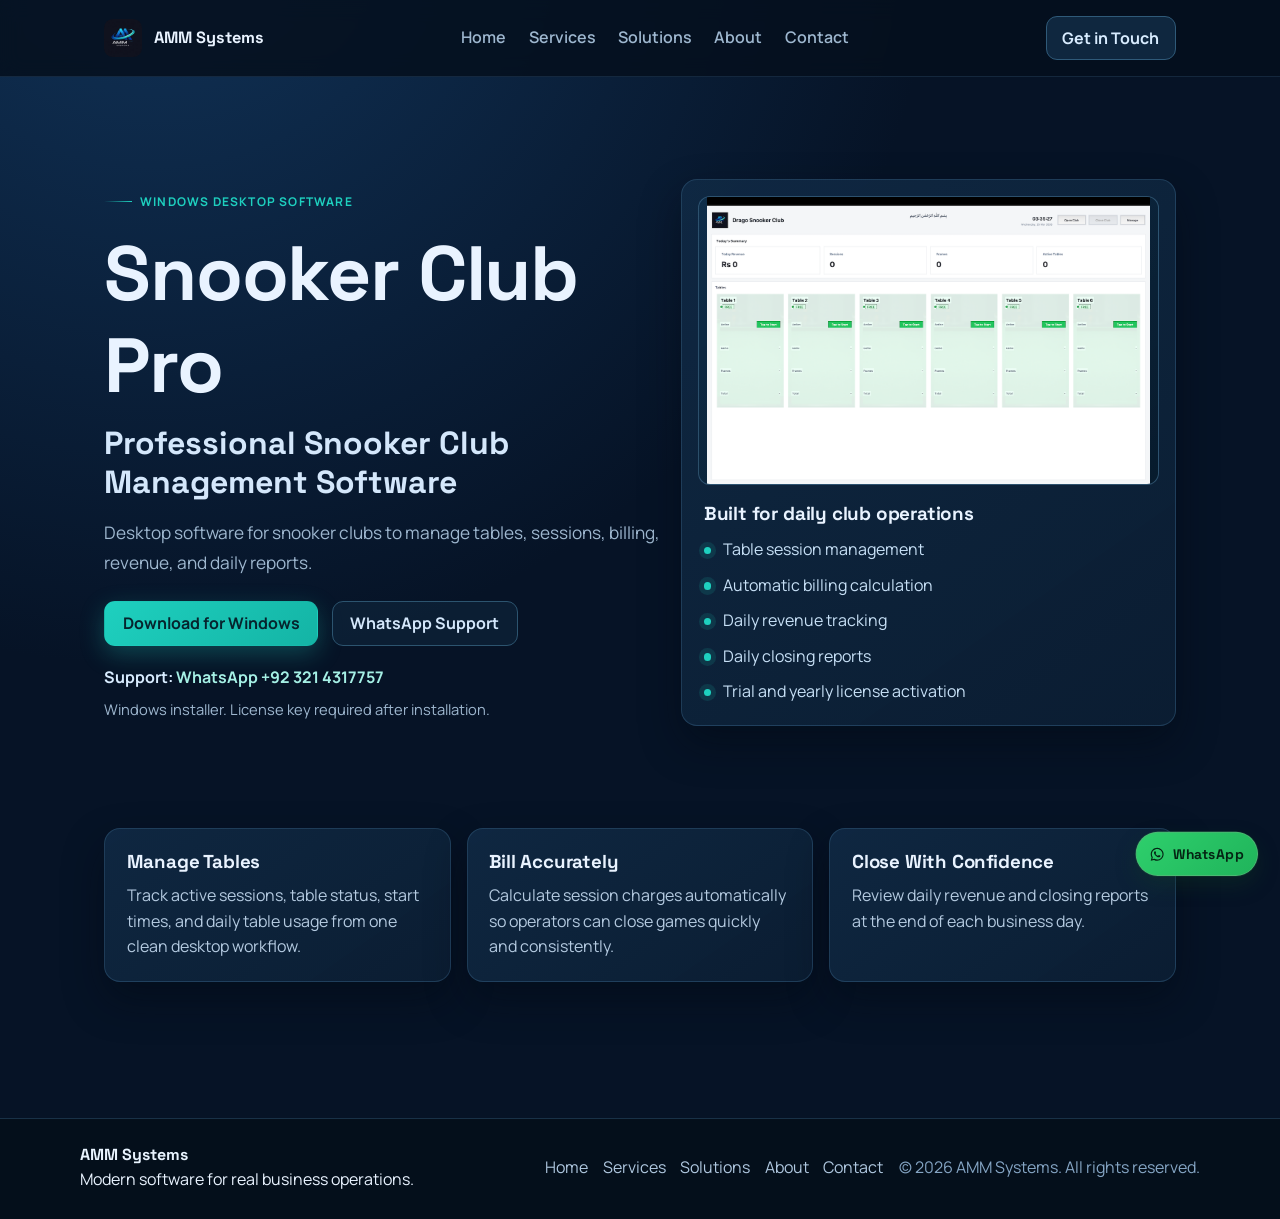
==== download.html @ 3387ea5f "Add Snooker Club Pro download page" ====
<!DOCTYPE html>
<html lang="en">
<head>
  <meta charset="UTF-8">
  <meta name="viewport" content="width=device-width, initial-scale=1.0">
  <title>Snooker Club Pro Download | AMM Systems</title>
  <meta name="description" content="Download Snooker Club Pro, professional snooker club management software for Windows.">
  <link rel="icon" type="image/png" sizes="32x32" href="/assets/favicon.png">
  <link rel="shortcut icon" href="/assets/favicon.png">
  <link rel="preconnect" href="https://fonts.googleapis.com">
  <link rel="preconnect" href="https://fonts.gstatic.com" crossorigin>
  <link href="https://fonts.googleapis.com/css2?family=Manrope:wght@400;500;600;700;800&amp;family=Space+Grotesk:wght@500;600;700&amp;display=swap" rel="stylesheet">
  <link rel="stylesheet" href="styles.css">
  <style>
    .download-main {
      min-height: calc(100vh - 4.75rem);
    }

    .download-hero {
      padding-top: clamp(4.5rem, 8vw, 7rem);
      padding-bottom: clamp(4.5rem, 8vw, 6.5rem);
    }

    .download-layout {
      display: grid;
      grid-template-columns: minmax(0, 1.06fr) minmax(320px, 0.94fr);
      gap: 1.2rem;
      align-items: center;
    }

    .download-copy {
      max-width: 43rem;
    }

    .download-copy h1 {
      font-size: clamp(2.4rem, 6vw, 4.9rem);
      letter-spacing: -0.015em;
      margin-bottom: 0.8rem;
    }

    .download-subtitle {
      color: #d4e7fb;
      font-family: "Space Grotesk", "Segoe UI", sans-serif;
      font-size: clamp(1.28rem, 2.8vw, 2rem);
      font-weight: 700;
      line-height: 1.22;
      margin-bottom: 1rem;
    }

    .download-description {
      color: var(--muted);
      font-size: 1.08rem;
      line-height: 1.72;
      max-width: 60ch;
    }

    .download-actions {
      display: flex;
      flex-wrap: wrap;
      gap: 0.85rem;
      margin-top: 1.45rem;
      align-items: center;
    }

    .download-support {
      color: #d8ecff;
      font-weight: 700;
      margin-top: 1.2rem;
    }

    .download-support a {
      color: #a5f0e5;
    }

    .download-note {
      color: var(--muted);
      font-size: 0.92rem;
      margin-top: 0.45rem;
    }

    .download-card {
      display: grid;
      gap: 1.1rem;
      padding: 1rem;
      overflow: hidden;
    }

    .download-preview {
      margin: 0;
      border-radius: 12px;
      border: 1px solid rgba(63, 106, 139, 0.65);
      background: linear-gradient(140deg, rgba(16, 55, 85, 0.42), rgba(5, 24, 39, 0.6));
      overflow: hidden;
    }

    .download-preview img {
      display: block;
      width: 100%;
      aspect-ratio: 16 / 10;
      object-fit: contain;
      object-position: center;
    }

    .download-card-body {
      padding: 0 0.35rem 0.25rem;
    }

    .download-card-body h2 {
      font-size: 1.18rem;
      margin-bottom: 0.75rem;
    }

    .download-card .feature-list {
      margin-top: 0;
    }

    .download-secondary-section {
      padding-top: 0;
    }

    .download-info-grid {
      display: grid;
      grid-template-columns: repeat(3, minmax(0, 1fr));
      gap: 1rem;
    }

    @media (max-width: 900px) {
      .download-layout {
        grid-template-columns: 1fr;
      }

      .download-card {
        order: -1;
      }

      .download-info-grid {
        grid-template-columns: 1fr;
      }
    }

    @media (max-width: 640px) {
      .download-actions .btn {
        width: 100%;
      }

      .download-card {
        padding: 0.75rem;
      }
    }
  </style>
</head>
<body>
  <div id="top" aria-hidden="true"></div>

  <header class="site-header" id="home">
    <div class="container nav-wrap">
      <a class="logo" href="index.html#top" aria-label="AMM Systems home">
        <img src="assets/logo.png" alt="AMM Systems logo" class="logo-image">
        <span class="logo-text">AMM Systems</span>
      </a>

      <button class="menu-toggle" aria-expanded="false" aria-controls="main-nav" aria-label="Toggle navigation">
        <span></span>
        <span></span>
      </button>

      <nav id="main-nav" class="nav" aria-label="Primary navigation">
        <a href="index.html#top">Home</a>
        <a href="index.html#services">Services</a>
        <a href="index.html#solutions">Solutions</a>
        <a href="index.html#about">About</a>
        <a href="index.html#contact">Contact</a>
      </nav>

      <a class="btn btn-nav" href="index.html#contact">Get in Touch</a>
    </div>
  </header>

  <main class="download-main">
    <section class="section download-hero">
      <div class="container download-layout">
        <div class="download-copy reveal">
          <p class="eyebrow">Windows Desktop Software</p>
          <h1>Snooker Club Pro</h1>
          <p class="download-subtitle">Professional Snooker Club Management Software</p>
          <p class="download-description">
            Desktop software for snooker clubs to manage tables, sessions, billing, revenue, and daily reports.
          </p>

          <div class="download-actions">
            <a
              class="btn btn-primary"
              href="https://g8cntulnsmlomdxh.public.blob.vercel-storage.com/SnookerClubProSetup.exe"
              download
            >
              Download for Windows
            </a>
            <a class="btn btn-secondary" href="https://wa.me/923214317757" target="_blank" rel="noopener noreferrer">
              WhatsApp Support
            </a>
          </div>

          <p class="download-support">
            Support: <a href="https://wa.me/923214317757" target="_blank" rel="noopener noreferrer">WhatsApp +92 321 4317757</a>
          </p>
          <p class="download-note">Windows installer. License key required after installation.</p>
        </div>

        <article class="card download-card reveal" aria-label="Snooker Club Pro features">
          <figure class="download-preview">
            <img src="assets/snooker/dashboard.png" alt="Snooker Club Pro dashboard preview">
          </figure>
          <div class="download-card-body">
            <h2>Built for daily club operations</h2>
            <ul class="feature-list">
              <li>Table session management</li>
              <li>Automatic billing calculation</li>
              <li>Daily revenue tracking</li>
              <li>Daily closing reports</li>
              <li>Trial and yearly license activation</li>
            </ul>
          </div>
        </article>
      </div>
    </section>

    <section class="section download-secondary-section">
      <div class="container download-info-grid">
        <article class="card reveal">
          <h3>Manage Tables</h3>
          <p>Track active sessions, table status, start times, and daily table usage from one clean desktop workflow.</p>
        </article>
        <article class="card reveal">
          <h3>Bill Accurately</h3>
          <p>Calculate session charges automatically so operators can close games quickly and consistently.</p>
        </article>
        <article class="card reveal">
          <h3>Close With Confidence</h3>
          <p>Review daily revenue and closing reports at the end of each business day.</p>
        </article>
      </div>
    </section>
  </main>

  <footer class="site-footer">
    <div class="container footer-grid">
      <div>
        <p class="footer-brand">AMM Systems</p>
        <p>Modern software for real business operations.</p>
      </div>
      <div class="footer-links" aria-label="Footer links">
        <a href="index.html#top">Home</a>
        <a href="index.html#services">Services</a>
        <a href="index.html#solutions">Solutions</a>
        <a href="index.html#about">About</a>
        <a href="index.html#contact">Contact</a>
      </div>
      <p class="copyright">© <span id="year"></span> AMM Systems. All rights reserved.</p>
    </div>
  </footer>

  <a
    class="floating-whatsapp"
    href="https://wa.me/923214317757?text=Hello%20AMM%20Systems%2C%0A%0AI%20need%20support%20with%20Snooker%20Club%20Pro."
    target="_blank"
    rel="noopener noreferrer"
    aria-label="Chat with AMM Systems on WhatsApp"
  >
    <svg viewBox="0 0 24 24" aria-hidden="true">
      <path d="M19.05 4.94A9.87 9.87 0 0 0 12 2C6.48 2 2 6.47 2 12c0 1.76.46 3.48 1.34 5L2 22l5.15-1.31A9.95 9.95 0 0 0 12 22c5.52 0 10-4.48 10-10 0-2.67-1.04-5.18-2.95-7.06zm-7.05 15.3a8.26 8.26 0 0 1-4.22-1.16l-.3-.18-3.06.78.82-2.99-.2-.31A8.23 8.23 0 0 1 3.77 12c0-4.53 3.69-8.23 8.23-8.23 2.2 0 4.27.86 5.83 2.42A8.19 8.19 0 0 1 20.23 12c0 4.54-3.69 8.24-8.23 8.24zm4.52-6.16c-.25-.13-1.46-.72-1.69-.8-.23-.09-.39-.13-.55.12-.17.25-.64.8-.79.96-.15.17-.29.19-.54.07-.25-.13-1.05-.39-2-1.24a7.57 7.57 0 0 1-1.38-1.71c-.14-.25-.01-.38.11-.5.12-.12.25-.29.38-.43.13-.15.17-.25.25-.42.08-.17.04-.31-.02-.43-.07-.13-.55-1.34-.75-1.84-.2-.48-.4-.42-.55-.42h-.47c-.16 0-.43.06-.66.31-.22.25-.86.84-.86 2.05s.89 2.38 1.01 2.54c.13.17 1.75 2.67 4.23 3.74.59.26 1.05.41 1.41.52.59.19 1.12.16 1.54.1.47-.07 1.46-.6 1.66-1.18.21-.58.21-1.08.15-1.18-.06-.1-.22-.16-.47-.29z"/>
    </svg>
    <span>WhatsApp</span>
  </a>

  <script src="script.js"></script>
</body>
</html>
---- styles.css ----
:root {
  --bg: #061326;
  --bg-soft: #0b1f35;
  --surface: #102842;
  --surface-2: #0f2239;
  --line: #1f3d5c;
  --text: #e9f3ff;
  --muted: #9eb7cf;
  --teal: #1ed0bf;
  --teal-strong: #14b4a5;
  --radius: 16px;
  --card-border: rgba(56, 98, 133, 0.44);
  --card-bg: linear-gradient(145deg, rgba(16, 41, 68, 0.92), rgba(11, 30, 51, 0.96));
  --shadow: 0 18px 40px rgba(2, 9, 18, 0.45);
}

* {
  box-sizing: border-box;
}

html,
body {
  margin: 0;
  padding: 0;
}

body {
  font-family: "Manrope", "Segoe UI", sans-serif;
  background: radial-gradient(circle at 12% -10%, #11345a 0%, transparent 45%), var(--bg);
  color: var(--text);
  line-height: 1.6;
  min-height: 100vh;
  overflow-x: hidden;
}

h1,
h2,
h3,
h4 {
  margin: 0 0 0.75rem;
  line-height: 1.2;
  font-family: "Space Grotesk", "Segoe UI", sans-serif;
  letter-spacing: -0.01em;
}

p {
  margin: 0;
}

a {
  color: inherit;
  text-decoration: none;
}

.container {
  width: min(1120px, 92vw);
  margin: 0 auto;
  max-width: 1200px;
  padding: 0 24px;
}

.section {
  padding: clamp(4.9rem, 7vw, 5.5rem) 0;
}

.eyebrow {
  display: inline-flex;
  align-items: center;
  gap: 0.5rem;
  color: var(--teal);
  font-weight: 700;
  text-transform: uppercase;
  letter-spacing: 0.1em;
  font-size: 0.75rem;
  margin-bottom: 1rem;
}

.eyebrow::before {
  content: "";
  width: 1.75rem;
  height: 1px;
  background: linear-gradient(90deg, transparent, var(--teal));
}

.bg-orb {
  position: fixed;
  border-radius: 999px;
  pointer-events: none;
  z-index: -1;
  filter: blur(30px);
  opacity: 0.28;
}

.orb-1 {
  width: 420px;
  height: 420px;
  background: #1cb0c4;
  top: -130px;
  left: -70px;
}

.orb-2 {
  width: 360px;
  height: 360px;
  background: #103f72;
  right: -90px;
  top: 34%;
}

.site-header {
  position: sticky;
  top: 0;
  z-index: 20;
  background: rgba(5, 16, 30, 0.86);
  backdrop-filter: blur(10px);
  border-bottom: 1px solid rgba(69, 108, 146, 0.25);
}

.nav-wrap {
  min-height: 4.75rem;
  display: grid;
  grid-template-columns: auto 1fr auto;
  align-items: center;
  gap: 1.25rem;
}

.logo {
  display: inline-flex;
  align-items: center;
  gap: 0.8rem;
  font-weight: 700;
}

.logo-image {
  display: block;
  width: 2.35rem;
  height: 2.35rem;
  border-radius: 0.55rem;
  object-fit: contain;
}

.logo-text {
  font-family: "Space Grotesk", sans-serif;
  font-size: 1.02rem;
}

.nav {
  display: flex;
  justify-content: center;
  gap: 1.4rem;
}

.nav a {
  color: var(--muted);
  font-weight: 600;
  transition: color 180ms ease;
}

.nav a:hover,
.nav a:focus-visible {
  color: var(--text);
}

.btn {
  display: inline-flex;
  align-items: center;
  justify-content: center;
  border: 1px solid transparent;
  border-radius: 11px;
  font-weight: 700;
  line-height: 1.15;
  min-height: 2.8rem;
  padding: 0.72rem 1.1rem;
  transition: transform 180ms ease, box-shadow 180ms ease, border-color 180ms ease, background 180ms ease;
}

.btn:hover,
.btn:focus-visible {
  transform: translateY(-1px);
}

.btn-primary {
  background: linear-gradient(135deg, var(--teal), var(--teal-strong));
  color: #06242d;
  box-shadow: 0 8px 25px rgba(29, 188, 176, 0.3);
}

.btn-primary:hover,
.btn-primary:focus-visible {
  box-shadow: 0 12px 30px rgba(29, 188, 176, 0.42);
}

.btn-secondary {
  border-color: #2c546f;
  background: rgba(16, 38, 60, 0.62);
  color: #d4e7fb;
}

.btn-secondary:hover,
.btn-secondary:focus-visible {
  border-color: #4d7896;
  background: rgba(20, 46, 74, 0.88);
}

.btn-nav {
  padding: 0.58rem 0.98rem;
  background: rgba(21, 50, 79, 0.7);
  border-color: #2f5a79;
  color: #d8ecff;
}

.hero {
  padding-top: 4.85rem;
  padding-bottom: 2.85rem;
}

.hero-grid {
  display: grid;
  grid-template-columns: minmax(0, 1.06fr) minmax(0, 0.94fr);
  gap: 1.35rem;
  align-items: stretch;
}

.hero-copy {
  align-self: center;
  max-width: 42rem;
}

.hero h1 {
  font-size: clamp(2rem, 3.7vw, 3.2rem);
  max-width: 18ch;
  letter-spacing: -0.015em;
}

.lead {
  color: var(--muted);
  font-size: 1.06rem;
  margin-top: 0.85rem;
}

.hero .lead {
  max-width: 62ch;
}

.hero-actions {
  display: flex;
  gap: 0.9rem;
  margin-top: 1.35rem;
  flex-wrap: wrap;
}

.hero-actions .btn-primary {
  box-shadow: 0 10px 26px rgba(29, 188, 176, 0.4);
}

.hero-actions .btn-secondary {
  background: rgba(10, 27, 44, 0.72);
  border-color: #3a6585;
}

.hero-capabilities {
  list-style: none;
  margin: 1.05rem 0 0;
  padding: 0;
  display: flex;
  flex-wrap: wrap;
  gap: 0.55rem;
  max-width: 38rem;
}

.hero-capabilities li {
  padding: 0.38rem 0.72rem;
  border-radius: 999px;
  border: 1px solid rgba(67, 113, 145, 0.58);
  background: rgba(11, 36, 57, 0.62);
  color: #cfe6fa;
  font-size: 0.8rem;
  font-weight: 700;
  letter-spacing: 0.01em;
}

.hero-visual {
  position: relative;
  min-height: 390px;
  border-radius: 18px;
  border: 1px solid rgba(55, 98, 132, 0.58);
  background: linear-gradient(145deg, rgba(14, 37, 61, 0.82), rgba(8, 24, 41, 0.9));
  box-shadow: var(--shadow);
  overflow: hidden;
  display: grid;
  grid-template-columns: repeat(12, minmax(0, 1fr));
  grid-template-rows: auto minmax(88px, 1fr) minmax(88px, 1fr) minmax(94px, 1fr);
  gap: 0.44rem;
  padding: 0.95rem;
}

.hero-visual::before,
.hero-visual::after {
  content: "";
  position: absolute;
  border-radius: 999px;
  pointer-events: none;
}

.hero-visual::before {
  width: 220px;
  height: 220px;
  top: -98px;
  right: -78px;
  background: radial-gradient(circle, rgba(37, 181, 209, 0.2), transparent 70%);
}

.hero-visual::after {
  width: 180px;
  height: 180px;
  left: -72px;
  bottom: -82px;
  background: radial-gradient(circle, rgba(29, 188, 176, 0.18), transparent 68%);
}

.hero-surface {
  position: relative;
  z-index: 1;
  border: 1px solid rgba(81, 126, 158, 0.56);
  border-radius: 12px;
  background: rgba(9, 30, 48, 0.86);
  box-shadow: 0 14px 28px rgba(3, 12, 24, 0.4);
  backdrop-filter: blur(2px);
  display: flex;
  flex-direction: column;
}

.hero-surface p {
  margin: 0;
}

.hero-surface-main {
  grid-column: 1 / 10;
  grid-row: 1;
  padding: 0.78rem 0.84rem;
  animation: hero-float 8.2s ease-in-out infinite;
}

.hero-surface-head {
  display: flex;
  align-items: center;
  justify-content: space-between;
  gap: 0.7rem;
  color: #d7ecff;
  font-size: 0.84rem;
  font-weight: 700;
}

.hero-surface-status {
  padding: 0.16rem 0.46rem;
  border-radius: 999px;
  border: 1px solid rgba(67, 153, 148, 0.66);
  background: rgba(13, 57, 65, 0.55);
  color: #90efe4;
  font-size: 0.7rem;
}

.hero-kpis {
  margin-top: 0.62rem;
  display: grid;
  grid-template-columns: repeat(3, minmax(0, 1fr));
  gap: 0.42rem;
}

.hero-kpi {
  padding: 0.48rem 0.54rem;
  border-radius: 9px;
  border: 1px solid rgba(68, 111, 145, 0.45);
  background: rgba(7, 22, 39, 0.7);
}

.hero-kpi span {
  display: block;
  color: #95b5d2;
  font-size: 0.72rem;
  line-height: 1.3;
}

.hero-kpi strong {
  display: block;
  margin-top: 0.18rem;
  color: #e9f5ff;
  font-family: "Space Grotesk", sans-serif;
  font-size: 0.92rem;
}

.hero-surface-report {
  grid-column: 1 / 9;
  grid-row: 2 / 4;
  padding: 0.72rem 0.78rem;
  animation: hero-drift 9.4s ease-in-out infinite;
}

.hero-surface-report p,
.hero-surface-web p {
  color: #c8ddf1;
  font-size: 0.76rem;
  font-weight: 600;
  letter-spacing: 0.01em;
}

.hero-bars {
  margin-top: 0.5rem;
  height: 100%;
  min-height: 116px;
  display: grid;
  grid-template-columns: repeat(4, minmax(0, 1fr));
  align-items: end;
  gap: 0.3rem;
}

.hero-bars span {
  display: block;
  border-radius: 6px 6px 2px 2px;
  background: linear-gradient(180deg, rgba(56, 182, 203, 0.88), rgba(35, 140, 165, 0.7));
}

.hero-bars span:nth-child(1) {
  height: 42%;
}

.hero-bars span:nth-child(2) {
  height: 68%;
}

.hero-bars span:nth-child(3) {
  height: 82%;
}

.hero-bars span:nth-child(4) {
  height: 58%;
}

.hero-surface-web {
  grid-column: 10 / 13;
  grid-row: 1;
  padding: 0.68rem 0.72rem;
  justify-content: center;
  animation: hero-drift 8.6s ease-in-out infinite;
}

.hero-lines {
  margin-top: 0.44rem;
  display: grid;
  gap: 0.3rem;
}

.hero-lines span {
  display: block;
  height: 0.33rem;
  border-radius: 999px;
  background: linear-gradient(90deg, rgba(74, 182, 205, 0.78), rgba(34, 122, 150, 0.38));
}

.hero-lines span:nth-child(2) {
  width: 82%;
}

.hero-lines span:nth-child(3) {
  width: 64%;
}

.hero-charts {
  display: contents;
}

.hero-chart {
  min-height: 78px;
  padding: 0.42rem 0.48rem 0.46rem;
  border-radius: 10px;
  border: 1px solid rgba(73, 122, 158, 0.52);
  background: rgba(8, 27, 44, 0.82);
  box-shadow: 0 10px 20px rgba(3, 12, 24, 0.34);
  z-index: 1;
}

.hero-chart-bar {
  grid-column: 9 / 13;
  grid-row: 2;
}

.hero-chart-line {
  grid-column: 9 / 13;
  grid-row: 3;
}

.hero-chart-donut {
  grid-column: 1 / 7;
  grid-row: 4;
}

.hero-chart-area {
  grid-column: 7 / 13;
  grid-row: 4;
}

.hero-chart p {
  margin: 0;
  color: #c4dbef;
  font-size: 0.66rem;
  font-weight: 600;
  line-height: 1.22;
  letter-spacing: 0.01em;
}

.hero-widget-bars {
  margin-top: 0.34rem;
  height: 44px;
  display: grid;
  grid-template-columns: repeat(4, minmax(0, 1fr));
  align-items: end;
  gap: 0.25rem;
}

.hero-widget-bars span {
  display: block;
  border-radius: 5px 5px 2px 2px;
  background: linear-gradient(180deg, rgba(72, 199, 220, 0.9), rgba(36, 132, 157, 0.74));
}

.hero-widget-bars span:nth-child(1) {
  height: 44%;
}

.hero-widget-bars span:nth-child(2) {
  height: 79%;
}

.hero-widget-bars span:nth-child(3) {
  height: 61%;
}

.hero-widget-bars span:nth-child(4) {
  height: 90%;
}

.hero-widget-line {
  margin-top: 0.34rem;
  height: 44px;
  border-radius: 7px;
  position: relative;
  border: 1px solid rgba(71, 119, 153, 0.4);
  background: linear-gradient(180deg, rgba(14, 40, 63, 0.78), rgba(9, 27, 44, 0.75));
}

.hero-widget-line .dot {
  position: absolute;
  width: 5px;
  height: 5px;
  border-radius: 999px;
  background: #81e6fd;
  box-shadow: 0 0 0 2px rgba(68, 172, 196, 0.2);
}

.hero-widget-line .dot-1 {
  left: 8%;
  bottom: 10px;
}

.hero-widget-line .dot-2 {
  left: 34%;
  bottom: 20px;
}

.hero-widget-line .dot-3 {
  left: 61%;
  bottom: 16px;
}

.hero-widget-line .dot-4 {
  left: 86%;
  bottom: 27px;
}

.hero-widget-line .seg {
  position: absolute;
  height: 2px;
  border-radius: 999px;
  background: linear-gradient(90deg, rgba(95, 217, 234, 0.88), rgba(72, 169, 197, 0.55));
  transform-origin: left center;
}

.hero-widget-line .seg-1 {
  left: 10%;
  bottom: 13px;
  width: 26%;
  transform: rotate(16deg);
}

.hero-widget-line .seg-2 {
  left: 36%;
  bottom: 22px;
  width: 26%;
  transform: rotate(-8deg);
}

.hero-widget-line .seg-3 {
  left: 63%;
  bottom: 18px;
  width: 24%;
  transform: rotate(22deg);
}

.hero-widget-donut {
  margin-top: 0.42rem;
  height: 48px;
  display: grid;
  place-items: center start;
}

.hero-widget-donut span {
  width: 36px;
  height: 36px;
  border-radius: 999px;
  position: relative;
  background: conic-gradient(#4ad3dc 0deg 125deg, #2b95b6 125deg 265deg, #1c6e98 265deg 360deg);
}

.hero-widget-donut span::after {
  content: "";
  position: absolute;
  inset: 9px;
  border-radius: 999px;
  background: rgba(7, 24, 40, 0.92);
}

.hero-widget-area {
  margin-top: 0.34rem;
  height: 44px;
  border-radius: 7px;
  position: relative;
  overflow: hidden;
  border: 1px solid rgba(71, 119, 153, 0.4);
  background: linear-gradient(180deg, rgba(14, 40, 63, 0.78), rgba(9, 27, 44, 0.75));
}

.hero-widget-area span {
  position: absolute;
  inset: 0;
  background: linear-gradient(180deg, rgba(76, 198, 221, 0.55), rgba(38, 131, 157, 0.18));
  clip-path: polygon(0 100%, 0 70%, 20% 64%, 38% 69%, 58% 49%, 78% 56%, 100% 34%, 100% 100%);
}

@keyframes hero-float {
  0%,
  100% {
    transform: translateY(0);
  }
  50% {
    transform: translateY(-6px);
  }
}

@keyframes hero-drift {
  0%,
  100% {
    transform: translateY(0);
  }
  50% {
    transform: translateY(4px);
  }
}

.hero-panel,
.card {
  background: var(--card-bg);
  border: 1px solid var(--card-border);
  border-radius: var(--radius);
  box-shadow: var(--shadow);
}

.hero-panel {
  padding: 1.2rem;
  position: relative;
  overflow: hidden;
}

.hero-panel::before {
  content: "";
  position: absolute;
  inset: 0;
  background: radial-gradient(circle at 85% 10%, rgba(30, 208, 191, 0.18), transparent 45%);
  pointer-events: none;
}

.dashboard-head {
  display: flex;
  align-items: center;
  justify-content: space-between;
  gap: 0.8rem;
  margin-bottom: 0.85rem;
}

.hero-panel h2 {
  font-size: 1rem;
  color: #c9e8ff;
  margin-bottom: 0;
}

.dashboard-badge {
  font-size: 0.75rem;
  font-weight: 700;
  color: #89f0e5;
  border: 1px solid rgba(67, 153, 148, 0.65);
  background: rgba(13, 57, 65, 0.55);
  border-radius: 999px;
  padding: 0.22rem 0.55rem;
}

.metrics-grid {
  display: grid;
  grid-template-columns: 1fr;
  gap: 0.65rem;
}

.metric-card {
  padding: 0.82rem 0.95rem;
  border-radius: 10px;
  border: 1px solid rgba(68, 111, 145, 0.45);
  background: rgba(7, 22, 39, 0.7);
  display: flex;
  align-items: center;
  justify-content: space-between;
  gap: 0.8rem;
}

.metric-title {
  color: #95b5d2;
  font-size: 0.82rem;
}

.metric-value {
  font-family: "Space Grotesk", sans-serif;
  font-weight: 700;
  font-size: 1.05rem;
  margin-top: 0;
  color: #e9f5ff;
}

.status-ok {
  color: #8fe8d8;
}

.section-head {
  margin-bottom: 2.1rem;
}

.section-head h2 {
  font-size: clamp(1.55rem, 3vw, 2.45rem);
  margin-bottom: 0.35rem;
}

.section-head p {
  color: var(--muted);
  max-width: 56ch;
  line-height: 1.68;
}

.cards-grid {
  display: grid;
  grid-template-columns: repeat(4, minmax(0, 1fr));
  gap: 1rem;
}

.card {
  padding: 1.35rem;
  transition: border-color 180ms ease, box-shadow 180ms ease;
}

.card p {
  color: #b4cae0;
}

.card h3 {
  margin-bottom: 0.6rem;
}

.card:hover {
  border-color: rgba(78, 130, 168, 0.58);
  box-shadow: 0 20px 42px rgba(2, 10, 20, 0.48);
}

.icon {
  width: 2.45rem;
  height: 2.45rem;
  display: grid;
  place-items: center;
  margin-bottom: 0.95rem;
  border-radius: 0.75rem;
  color: var(--teal);
  background: rgba(20, 60, 80, 0.5);
  border: 1px solid rgba(43, 94, 122, 0.6);
}

.icon svg {
  width: 1.3rem;
  height: 1.3rem;
}

.product-section .container {
  display: grid;
  gap: 1rem;
}

.product-layout {
  display: grid;
  grid-template-columns: 1.2fr 1fr;
  gap: 1rem;
}

.product-image {
  margin: 0;
  padding: 0.45rem;
  overflow: hidden;
  transition: transform 260ms cubic-bezier(0.22, 1, 0.36, 1), border-color 260ms ease, box-shadow 260ms ease;
}

.product-image img {
  display: block;
  width: 100%;
  height: clamp(260px, 34vw, 420px);
  object-fit: contain;
  object-position: center center;
  border-radius: 10px;
  border: 1px solid rgba(63, 106, 139, 0.6);
  background: linear-gradient(140deg, rgba(16, 55, 85, 0.42), rgba(5, 24, 39, 0.6));
}

.product-features {
  display: grid;
  align-content: start;
  gap: 0.72rem;
}

.product-features h2 {
  font-size: clamp(1.55rem, 2.8vw, 2.3rem);
  margin-bottom: 0.1rem;
}

.product-features > p {
  color: var(--muted);
}

.feature-list {
  list-style: none;
  padding: 0;
  margin: 0.45rem 0 0;
  display: grid;
  gap: 0.62rem;
}

.feature-list li {
  position: relative;
  padding-left: 1.2rem;
  color: #c7e0f6;
}

.feature-list li::before {
  content: "";
  position: absolute;
  left: 0;
  top: 0.6rem;
  width: 0.45rem;
  height: 0.45rem;
  border-radius: 999px;
  background: var(--teal);
  box-shadow: 0 0 0 5px rgba(30, 208, 191, 0.12);
}

.product-actions {
  display: flex;
  flex-wrap: wrap;
  gap: 0.75rem;
  margin-top: 0.35rem;
}

.screenshot-grid {
  display: grid;
  grid-template-columns: repeat(5, minmax(0, 1fr));
  gap: 0.8rem;
}

.screenshot-card {
  appearance: none;
  font: inherit;
  color: inherit;
  text-align: left;
  width: 100%;
  cursor: pointer;
  padding: 0.65rem;
  border-radius: 15px;
  border: 1px solid var(--card-border);
  background: linear-gradient(145deg, rgba(16, 41, 68, 0.88), rgba(10, 30, 51, 0.9));
  box-shadow: var(--shadow);
  transition: transform 260ms cubic-bezier(0.22, 1, 0.36, 1), border-color 260ms ease, box-shadow 260ms ease;
}

.screenshot-card img {
  display: block;
  width: 100%;
  height: clamp(126px, 10.5vw, 164px);
  object-fit: contain;
  object-position: center center;
  border-radius: 10px;
  border: 1px solid rgba(63, 106, 139, 0.65);
  background: linear-gradient(140deg, rgba(16, 55, 85, 0.42), rgba(5, 24, 39, 0.6));
}

.screenshot-card-title {
  display: block;
  margin: 0.72rem 0 0.2rem;
  font-size: 0.94rem;
  font-family: "Space Grotesk", "Segoe UI", sans-serif;
  color: #d1e7fa;
  font-weight: 600;
}

.screenshot-card:focus-visible {
  outline: 2px solid rgba(67, 200, 188, 0.8);
  outline-offset: 2px;
}

.screenshot-card.is-active {
  border-color: rgba(84, 171, 201, 0.76);
  box-shadow: 0 16px 34px rgba(8, 26, 45, 0.55), 0 0 0 1px rgba(35, 137, 161, 0.35);
}

.screenshot-card.is-active img {
  border-color: rgba(100, 186, 206, 0.9);
}

.product-image:hover,
.screenshot-card:hover {
  transform: scale(1.012);
  border-color: rgba(88, 154, 194, 0.66);
  box-shadow: 0 14px 30px rgba(8, 26, 45, 0.52);
}

body.lightbox-open {
  overflow: hidden;
}

.screenshot-lightbox {
  position: fixed;
  inset: 0;
  z-index: 120;
  display: grid;
  place-items: center;
  padding: clamp(0.8rem, 2.2vw, 1.4rem);
  background: rgba(2, 11, 22, 0.78);
  backdrop-filter: blur(5px);
  opacity: 0;
  pointer-events: none;
  transition: opacity 180ms ease;
}

.screenshot-lightbox[hidden] {
  display: none;
}

.screenshot-lightbox.is-open {
  opacity: 1;
  pointer-events: auto;
}

.screenshot-lightbox-dialog {
  position: relative;
  width: min(980px, 100%);
  padding: 0.74rem;
  border-radius: 16px;
  border: 1px solid rgba(73, 118, 155, 0.6);
  background: linear-gradient(145deg, rgba(12, 35, 57, 0.95), rgba(7, 24, 42, 0.95));
  box-shadow: 0 24px 48px rgba(1, 8, 16, 0.62);
}

.screenshot-lightbox-close {
  position: absolute;
  top: 0.48rem;
  right: 0.48rem;
  border: 1px solid rgba(84, 126, 160, 0.62);
  border-radius: 9px;
  background: rgba(10, 30, 48, 0.92);
  color: #d5e8f9;
  font: inherit;
  font-size: 0.82rem;
  font-weight: 600;
  padding: 0.34rem 0.6rem;
  cursor: pointer;
}

.screenshot-lightbox-close:hover,
.screenshot-lightbox-close:focus-visible {
  border-color: rgba(117, 172, 205, 0.75);
  background: rgba(13, 37, 58, 0.96);
}

.screenshot-lightbox-close:focus-visible {
  outline: 2px solid rgba(92, 211, 224, 0.7);
  outline-offset: 2px;
}

.screenshot-lightbox-figure {
  margin: 0;
  display: grid;
  gap: 0.62rem;
}

.screenshot-lightbox-figure img {
  display: block;
  width: 100%;
  max-height: min(78vh, 760px);
  object-fit: contain;
  object-position: center;
  border-radius: 12px;
  border: 1px solid rgba(72, 118, 152, 0.72);
  background: linear-gradient(140deg, rgba(12, 40, 61, 0.82), rgba(7, 24, 40, 0.86));
}

.screenshot-lightbox-figure figcaption {
  color: #d6e9fa;
  font-family: "Space Grotesk", "Segoe UI", sans-serif;
  font-size: 0.95rem;
  font-weight: 600;
  line-height: 1.35;
  padding: 0 0.12rem;
}

.pricing-section .section-head {
  margin-bottom: 1.8rem;
}

.pricing-grid {
  display: grid;
  grid-template-columns: repeat(3, minmax(0, 1fr));
  gap: 1rem;
}

.pricing-card {
  display: grid;
  align-content: start;
  gap: 0.72rem;
  min-height: 100%;
}

.pricing-card h3 {
  font-size: 1.25rem;
  margin-bottom: 0.1rem;
}

.pricing-card > p:not(.pricing-badge) {
  color: #b7cee3;
}

.pricing-badge {
  width: fit-content;
  padding: 0.22rem 0.58rem;
  border-radius: 999px;
  border: 1px solid rgba(59, 153, 171, 0.7);
  background: rgba(20, 70, 79, 0.55);
  color: #9cece1;
  font-size: 0.75rem;
  font-weight: 700;
  letter-spacing: 0.03em;
}

.pricing-card-featured {
  border-color: rgba(79, 155, 181, 0.75);
  box-shadow: 0 20px 42px rgba(3, 13, 26, 0.54), 0 0 0 1px rgba(44, 123, 148, 0.35);
  transform: translateY(-6px);
}

.pricing-points {
  list-style: none;
  padding: 0;
  margin: 0.25rem 0 0;
  display: grid;
  gap: 0.58rem;
}

.pricing-points li {
  position: relative;
  padding-left: 1.12rem;
  color: #cee3f7;
}

.pricing-points li::before {
  content: "";
  position: absolute;
  left: 0;
  top: 0.58rem;
  width: 0.42rem;
  height: 0.42rem;
  border-radius: 999px;
  background: var(--teal);
  box-shadow: 0 0 0 4px rgba(30, 208, 191, 0.14);
}

.pricing-cta {
  margin-top: 0.6rem;
  width: 100%;
}

.about {
  padding-top: 4.8rem;
}

.about-layout {
  display: grid;
  grid-template-columns: 0.95fr 1.2fr;
  gap: 1.2rem;
  align-items: center;
  padding: 1.8rem;
  border-radius: var(--radius);
  background: linear-gradient(145deg, rgba(16, 40, 65, 0.82), rgba(7, 23, 41, 0.85));
  border: 1px solid rgba(49, 89, 120, 0.5);
}

.about p {
  color: #bdd3e8;
}

.contact-grid {
  display: grid;
  grid-template-columns: 1.25fr 0.9fr;
  gap: 1rem;
}

.contact-form {
  display: grid;
  gap: 0.9rem;
}

.contact-helper {
  color: #b8d2e9;
  font-size: 0.93rem;
  padding: 0.65rem 0.75rem;
  border-radius: 10px;
  background: rgba(10, 30, 51, 0.62);
  border: 1px solid rgba(53, 91, 122, 0.55);
}

.contact-form label {
  font-weight: 600;
  display: grid;
  gap: 0.4rem;
  color: #d7ebff;
}

.contact-submit-note {
  margin-top: 0.1rem;
  font-size: 0.84rem;
  line-height: 1.45;
  color: #91aac3;
}

input,
textarea {
  width: 100%;
  border: 1px solid rgba(56, 96, 128, 0.66);
  border-radius: 10px;
  background: rgba(5, 20, 35, 0.8);
  color: #e9f3ff;
  padding: 0.8rem 0.9rem;
  font: inherit;
}

textarea {
  resize: vertical;
}

input:focus,
textarea:focus {
  outline: 2px solid rgba(30, 208, 191, 0.36);
  border-color: rgba(34, 164, 159, 0.9);
}

.contact-info {
  display: grid;
  align-content: start;
  gap: 0.75rem;
}

.btn-whatsapp {
  width: 100%;
  min-height: 3rem;
  padding: 0.82rem 1rem;
  background: linear-gradient(135deg, #2cd46e, #22b95f);
  border-color: rgba(69, 181, 106, 0.9);
  color: #062313;
  box-shadow: 0 12px 28px rgba(27, 162, 83, 0.34);
}

.btn-whatsapp:hover,
.btn-whatsapp:focus-visible {
  box-shadow: 0 16px 32px rgba(27, 162, 83, 0.42);
  background: linear-gradient(135deg, #33dc76, #25c366);
}

.contact-person {
  font-weight: 700;
  color: #e4f3ff;
  line-height: 1.45;
}

.contact-info p {
  color: #b7cee3;
}

.contact-info a {
  color: #d4eeff;
}

.contact-info a:hover,
.contact-info a:focus-visible {
  color: #a5f0e5;
}

.site-footer {
  margin-top: 3rem;
  border-top: 1px solid rgba(50, 92, 125, 0.45);
  background: rgba(4, 13, 24, 0.7);
}

.mini-cta {
  position: fixed;
  left: 50%;
  bottom: 1rem;
  z-index: 35;
  width: min(760px, calc(100vw - 1.6rem));
  display: flex;
  align-items: center;
  justify-content: space-between;
  gap: 0.75rem;
  padding: 0.72rem 0.82rem;
  border-radius: 14px;
  border: 1px solid rgba(64, 106, 141, 0.56);
  background: linear-gradient(145deg, rgba(9, 26, 44, 0.95), rgba(7, 21, 37, 0.94));
  box-shadow: 0 18px 38px rgba(4, 11, 20, 0.56);
  backdrop-filter: blur(6px);
  transform: translate(-50%, 16px);
  opacity: 0;
  visibility: hidden;
  pointer-events: none;
  transition: opacity 200ms ease, transform 200ms ease;
}

.mini-cta p {
  color: #d8eafe;
  font-family: "Space Grotesk", "Segoe UI", sans-serif;
  font-size: 0.92rem;
  font-weight: 600;
  line-height: 1.3;
}

.mini-cta-actions {
  display: flex;
  gap: 0.58rem;
  align-items: center;
  flex-shrink: 0;
}

.mini-cta .btn {
  min-height: 2.55rem;
  padding: 0.62rem 0.88rem;
  font-size: 0.9rem;
}

.mini-cta-contact {
  border-color: #3f6785;
}

.mini-cta.is-visible {
  opacity: 1;
  visibility: visible;
  pointer-events: auto;
  transform: translate(-50%, 0);
}

.mini-cta.is-visible ~ .floating-whatsapp {
  bottom: 5.9rem;
}

.footer-grid {
  padding: 1.4rem 0 1.6rem;
  display: grid;
  grid-template-columns: 1fr auto auto;
  gap: 1rem;
  align-items: center;
}

.footer-brand {
  font-family: "Space Grotesk", sans-serif;
  font-weight: 700;
  color: #e9f4ff;
}

.footer-links {
  display: flex;
  flex-wrap: wrap;
  gap: 0.9rem;
}

.footer-links a {
  color: #afc7df;
}

.copyright {
  color: #85a5c4;
  white-space: nowrap;
}

.floating-whatsapp {
  position: fixed;
  right: clamp(0.8rem, 1.8vw, 1.4rem);
  bottom: clamp(0.85rem, 2.2vw, 1.5rem);
  z-index: 40;
  display: inline-flex;
  align-items: center;
  gap: 0.52rem;
  min-height: 3rem;
  padding: 0.72rem 1rem;
  border-radius: 999px;
  border: 1px solid rgba(79, 185, 116, 0.9);
  background: linear-gradient(135deg, #2ecf6c, #20b45b);
  color: #042413;
  font-family: "Space Grotesk", "Segoe UI", sans-serif;
  font-weight: 700;
  letter-spacing: 0.01em;
  box-shadow: 0 14px 28px rgba(14, 63, 36, 0.4), 0 0 0 1px rgba(34, 121, 69, 0.2);
  transition: transform 180ms ease, box-shadow 180ms ease, filter 180ms ease;
}

.floating-whatsapp svg {
  width: 1.05rem;
  height: 1.05rem;
  fill: currentColor;
  flex-shrink: 0;
}

.floating-whatsapp:hover,
.floating-whatsapp:focus-visible {
  transform: translateY(-2px);
  filter: saturate(1.04);
  box-shadow: 0 18px 32px rgba(14, 63, 36, 0.48), 0 0 0 1px rgba(34, 121, 69, 0.28);
}

.floating-whatsapp:focus-visible {
  outline: 2px solid rgba(152, 244, 181, 0.9);
  outline-offset: 3px;
}

@media (min-width: 1024px) {
  .floating-whatsapp {
    transform: scale(0.92);
    transform-origin: bottom right;
    padding: 0.64rem 0.9rem;
    font-size: 0.94rem;
    box-shadow: 0 10px 22px rgba(14, 63, 36, 0.34), 0 0 0 1px rgba(34, 121, 69, 0.18);
  }

  .floating-whatsapp:hover,
  .floating-whatsapp:focus-visible {
    transform: scale(0.92) translateY(-2px);
    box-shadow: 0 14px 26px rgba(14, 63, 36, 0.4), 0 0 0 1px rgba(34, 121, 69, 0.24);
  }
}

.menu-toggle {
  display: none;
  width: 2.7rem;
  height: 2.4rem;
  border-radius: 8px;
  border: 1px solid rgba(59, 98, 130, 0.6);
  background: rgba(10, 28, 48, 0.8);
  color: #cde4fb;
}

.menu-toggle span {
  display: block;
  width: 1.25rem;
  height: 2px;
  border-radius: 999px;
  background: currentColor;
  margin: 0.28rem auto;
}

.reveal {
  opacity: 0;
  transform: translateY(20px);
  transition: opacity 0.5s ease, transform 0.5s ease;
}

.reveal.visible {
  opacity: 1;
  transform: translateY(0);
}

@media (max-width: 1020px) {
  .cards-grid {
    grid-template-columns: repeat(2, minmax(0, 1fr));
  }

  .hero-grid,
  .product-layout,
  .contact-grid,
  .about-layout {
    grid-template-columns: 1fr;
  }

  .pricing-grid {
    grid-template-columns: repeat(2, minmax(0, 1fr));
  }

  .contact-info {
    order: -1;
  }

  .pricing-card-featured {
    transform: none;
  }

  .screenshot-grid {
    grid-template-columns: repeat(2, minmax(0, 1fr));
  }

  .hero {
    padding-top: 4.5rem;
  }

  .hero-copy {
    max-width: none;
  }

  .hero-visual {
    min-height: 360px;
    max-width: 640px;
    width: 100%;
    margin: 0 auto;
    grid-template-columns: repeat(8, minmax(0, 1fr));
    grid-template-rows: auto minmax(82px, 1fr) minmax(82px, 1fr) minmax(90px, 1fr);
  }

  .hero-surface-main {
    grid-column: 1 / 7;
  }

  .hero-surface-web {
    grid-column: 7 / 9;
    grid-row: 1;
  }

  .hero-surface-report {
    grid-column: 1 / 6;
    grid-row: 2 / 4;
  }

  .hero-chart-bar {
    grid-column: 6 / 9;
    grid-row: 2;
  }

  .hero-chart-line {
    grid-column: 6 / 9;
    grid-row: 3;
  }

  .hero-chart-donut {
    grid-column: 1 / 5;
    grid-row: 4;
  }

  .hero-chart-area {
    grid-column: 5 / 9;
    grid-row: 4;
  }

  .hero-surface-report .hero-bars {
    min-height: 86px;
  }
}

@media (max-width: 760px) {
  .logo-image {
    width: 2rem;
    height: 2rem;
  }

  .nav-wrap {
    grid-template-columns: auto auto auto;
    gap: 0.7rem;
  }

  .menu-toggle {
    display: inline-block;
    justify-self: end;
  }

  .nav {
    position: absolute;
    left: 4vw;
    right: 4vw;
    top: calc(100% + 0.7rem);
    display: grid;
    gap: 0.2rem;
    padding: 0.65rem;
    border-radius: 12px;
    border: 1px solid rgba(53, 95, 130, 0.6);
    background: rgba(8, 25, 44, 0.98);
    transform-origin: top;
    transform: scaleY(0.9);
    opacity: 0;
    pointer-events: none;
    transition: opacity 180ms ease, transform 180ms ease;
  }

  .nav a {
    padding: 0.6rem 0.45rem;
  }

  .nav.open {
    opacity: 1;
    transform: scaleY(1);
    pointer-events: auto;
  }

  .btn-nav {
    display: none;
  }

  .section {
    padding: 4.7rem 0;
  }

  .hero {
    padding-top: 4.2rem;
    padding-bottom: 2.4rem;
  }

  .hero h1 {
    max-width: 100%;
  }

  .hero-capabilities {
    margin-top: 0.95rem;
    gap: 0.45rem;
  }

  .hero-capabilities li {
    font-size: 0.76rem;
    padding: 0.36rem 0.62rem;
  }

  .hero-visual {
    min-height: auto;
    grid-template-columns: repeat(2, minmax(0, 1fr));
    grid-template-rows: auto;
    gap: 0.34rem;
    padding: 0.72rem;
  }

  .hero-surface-main {
    grid-column: 1 / 3;
    grid-row: auto;
    animation: none;
  }

  .hero-surface-web {
    grid-column: 1 / 3;
    grid-row: auto;
    animation: none;
  }

  .hero-surface-report {
    grid-column: 1 / 3;
    grid-row: auto;
    animation: none;
  }

  .hero-chart-bar {
    grid-column: 1 / 2;
    grid-row: auto;
  }

  .hero-chart-line {
    grid-column: 2 / 3;
    grid-row: auto;
  }

  .hero-chart-donut {
    grid-column: 1 / 2;
    grid-row: auto;
  }

  .hero-chart-area {
    grid-column: 2 / 3;
    grid-row: auto;
  }

  .hero-chart {
    min-height: 66px;
    padding: 0.34rem 0.38rem 0.4rem;
  }

  .hero-chart p {
    font-size: 0.58rem;
  }

  .hero-widget-bars,
  .hero-widget-line,
  .hero-widget-area {
    margin-top: 0.26rem;
    height: 30px;
  }

  .hero-widget-donut {
    margin-top: 0.26rem;
    height: 30px;
  }

  .hero-widget-donut span {
    width: 24px;
    height: 24px;
  }

  .hero-widget-donut span::after {
    inset: 6px;
  }

  .hero-surface-report .hero-bars {
    min-height: 74px;
  }

  .screenshot-lightbox-dialog {
    width: 100%;
    padding: 0.56rem;
  }

  .screenshot-lightbox-figure {
    gap: 0.5rem;
  }

  .screenshot-lightbox-figure img {
    max-height: 72vh;
  }

  .screenshot-lightbox-figure figcaption {
    font-size: 0.88rem;
  }

  .cards-grid {
    grid-template-columns: 1fr;
  }

  .pricing-grid {
    grid-template-columns: 1fr;
  }

  .screenshot-grid {
    grid-template-columns: 1fr;
  }

  .product-actions .btn {
    width: 100%;
  }

  .footer-grid {
    grid-template-columns: 1fr;
    align-items: start;
  }

  .mini-cta {
    width: calc(100vw - 1rem);
    bottom: 0.62rem;
    padding: 0.62rem 0.65rem;
    display: grid;
    justify-items: stretch;
    gap: 0.58rem;
  }

  .mini-cta p {
    font-size: 0.86rem;
    text-align: center;
  }

  .mini-cta-actions {
    width: 100%;
    display: grid;
    grid-template-columns: 1fr 1fr;
  }

  .mini-cta .btn {
    width: 100%;
    min-height: 2.45rem;
    font-size: 0.84rem;
  }

  .mini-cta.is-visible ~ .floating-whatsapp {
    bottom: 7.9rem;
  }

  .floating-whatsapp {
    right: 0.72rem;
    bottom: 0.78rem;
    padding: 0.72rem;
    min-height: 2.95rem;
  }

  .floating-whatsapp span {
    display: none;
  }

  .copyright {
    white-space: normal;
  }
}

@media (prefers-reduced-motion: reduce) {
  *,
  *::before,
  *::after {
    animation-duration: 0.01ms !important;
    animation-iteration-count: 1 !important;
    transition-duration: 0.01ms !important;
    scroll-behavior: auto !important;
  }

  .reveal {
    opacity: 1;
    transform: none;
  }
}
.trust-strip {
  padding: 18px 0;
  background: rgba(255, 255, 255, 0.03);
  border-top: 1px solid rgba(255, 255, 255, 0.08);
  border-bottom: 1px solid rgba(255, 255, 255, 0.08);
  text-align: center;
}

.trust-strip-inner p {
  margin: 0;
  font-size: 14px;
  color: #9fb3c8;
  letter-spacing: 0.5px;
}
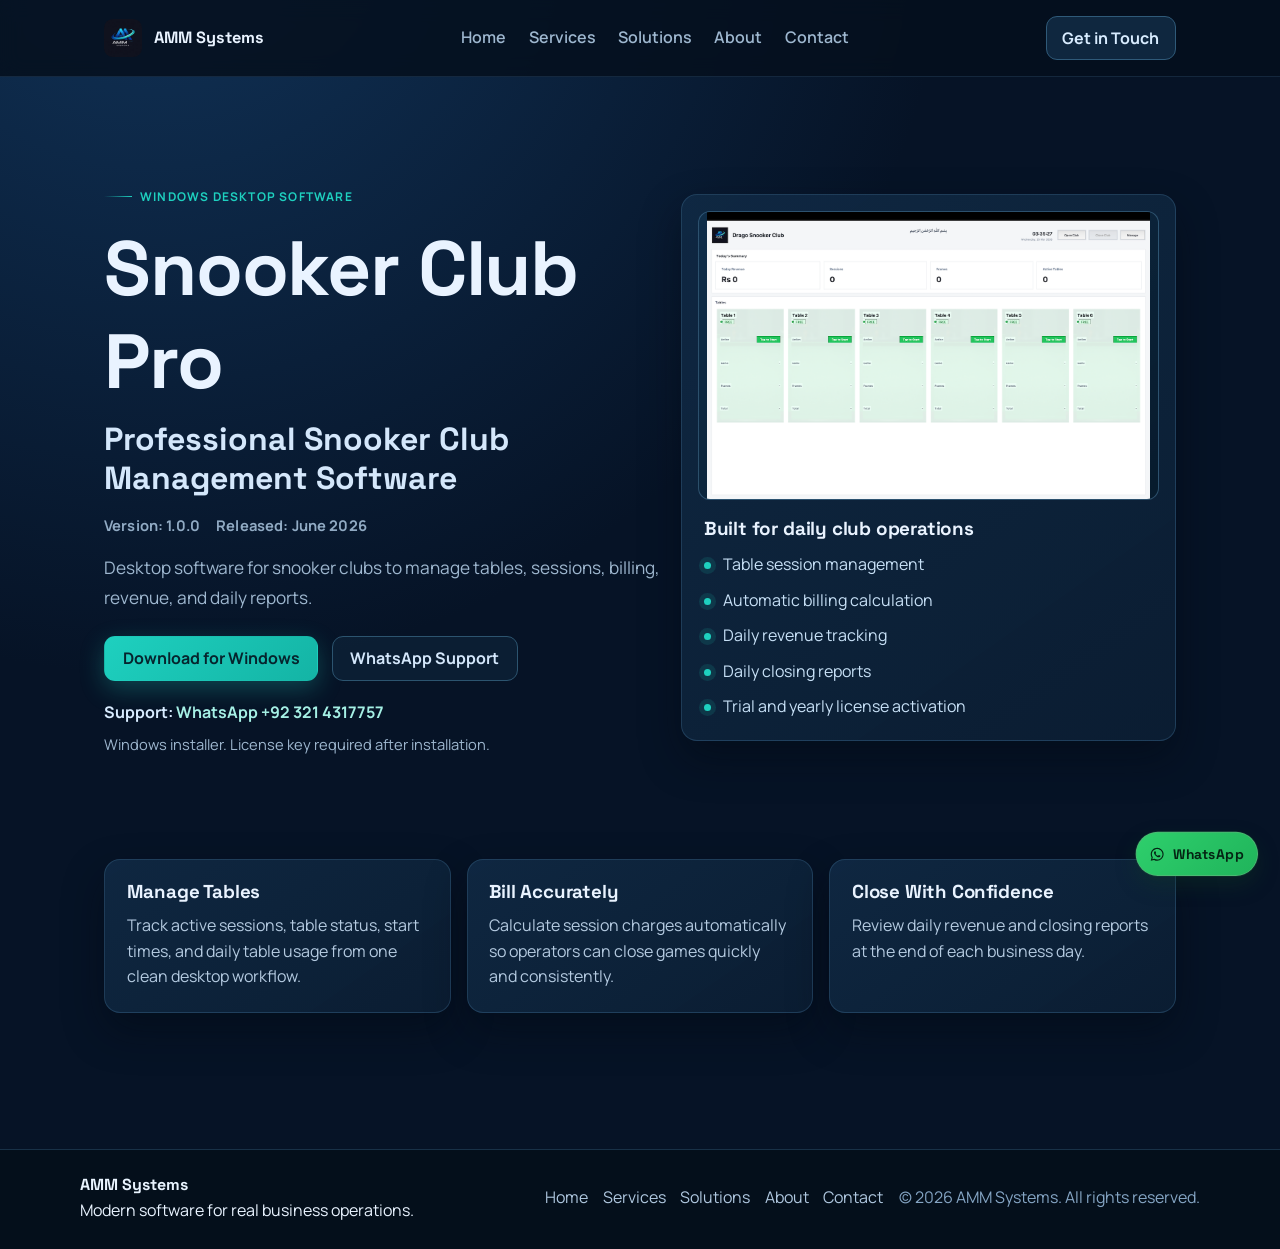
==== commit 33490358: "Add version information to download page" ====
--- a/download.html
+++ b/download.html
@@ -47,6 +47,17 @@
       margin-bottom: 1rem;
     }
 
+    .download-version {
+      color: #91abc4;
+      display: flex;
+      flex-wrap: wrap;
+      gap: 0.45rem 1rem;
+      font-size: 0.92rem;
+      font-weight: 700;
+      letter-spacing: 0.01em;
+      margin-bottom: 1rem;
+    }
+
     .download-description {
       color: var(--muted);
       font-size: 1.08rem;
@@ -183,6 +194,10 @@
           <p class="eyebrow">Windows Desktop Software</p>
           <h1>Snooker Club Pro</h1>
           <p class="download-subtitle">Professional Snooker Club Management Software</p>
+          <div class="download-version" aria-label="Version information">
+            <span>Version: 1.0.0</span>
+            <span>Released: June 2026</span>
+          </div>
           <p class="download-description">
             Desktop software for snooker clubs to manage tables, sessions, billing, revenue, and daily reports.
           </p>
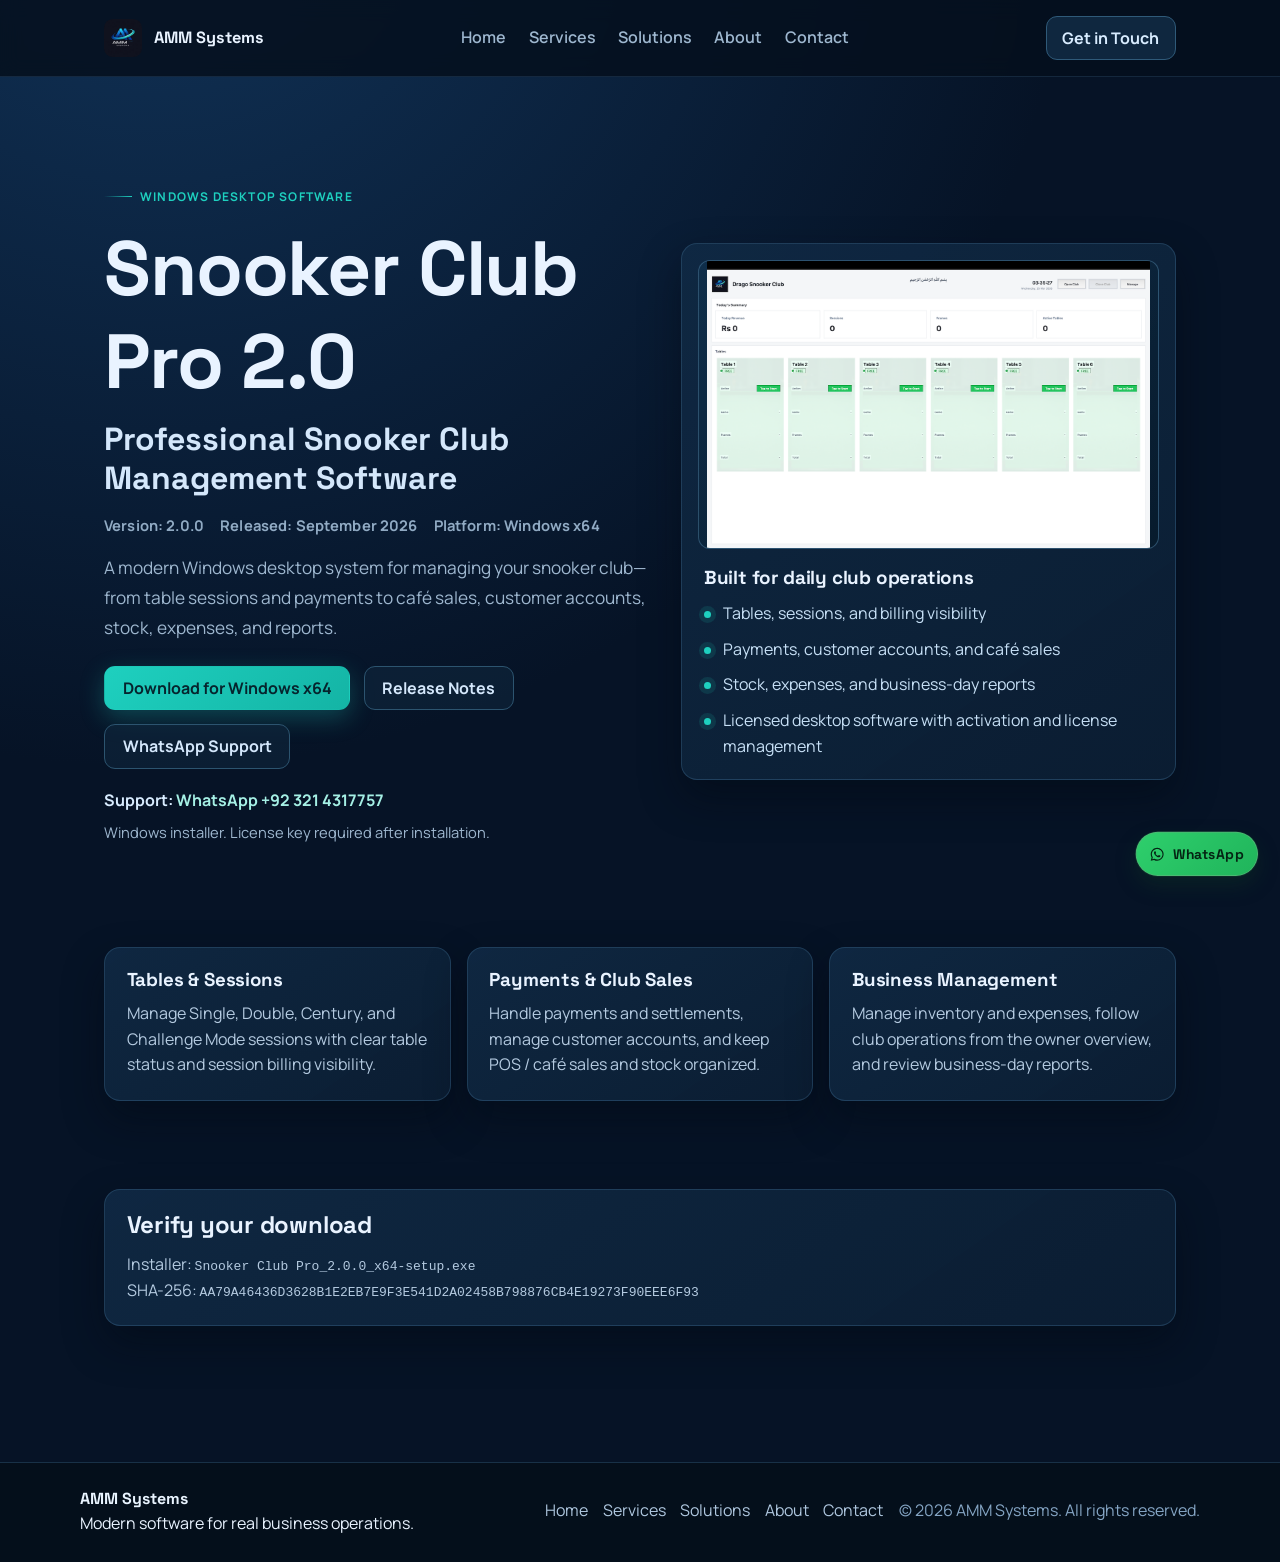
==== commit d25524c7: "release(web): publish Snooker Club Pro 2.0.0" ====
--- a/download.html
+++ b/download.html
@@ -135,6 +135,10 @@
       gap: 1rem;
     }
 
+    .download-verification code {
+      overflow-wrap: anywhere;
+    }
+
     @media (max-width: 900px) {
       .download-layout {
         grid-template-columns: 1fr;
@@ -192,24 +196,26 @@
       <div class="container download-layout">
         <div class="download-copy reveal">
           <p class="eyebrow">Windows Desktop Software</p>
-          <h1>Snooker Club Pro</h1>
+          <h1>Snooker Club Pro 2.0</h1>
           <p class="download-subtitle">Professional Snooker Club Management Software</p>
           <div class="download-version" aria-label="Version information">
-            <span>Version: 1.0.0</span>
-            <span>Released: June 2026</span>
+            <span>Version: 2.0.0</span>
+            <span>Released: September 2026</span>
+            <span>Platform: Windows x64</span>
           </div>
           <p class="download-description">
-            Desktop software for snooker clubs to manage tables, sessions, billing, revenue, and daily reports.
+            A modern Windows desktop system for managing your snooker club—from table sessions and payments to café sales, customer accounts, stock, expenses, and reports.
           </p>
 
           <div class="download-actions">
             <a
               class="btn btn-primary"
-              href="https://g8cntulnsmlomdxh.public.blob.vercel-storage.com/SnookerClubProSetup.exe"
+              href="/downloads/Snooker-Club-Pro-2.0.0-x64-setup.exe"
               download
             >
-              Download for Windows
+              Download for Windows x64
             </a>
+            <a class="btn btn-secondary" href="/release-notes">Release Notes</a>
             <a class="btn btn-secondary" href="https://wa.me/923214317757" target="_blank" rel="noopener noreferrer">
               WhatsApp Support
             </a>
@@ -228,11 +234,10 @@
           <div class="download-card-body">
             <h2>Built for daily club operations</h2>
             <ul class="feature-list">
-              <li>Table session management</li>
-              <li>Automatic billing calculation</li>
-              <li>Daily revenue tracking</li>
-              <li>Daily closing reports</li>
-              <li>Trial and yearly license activation</li>
+              <li>Tables, sessions, and billing visibility</li>
+              <li>Payments, customer accounts, and café sales</li>
+              <li>Stock, expenses, and business-day reports</li>
+              <li>Licensed desktop software with activation and license management</li>
             </ul>
           </div>
         </article>
@@ -242,16 +247,25 @@
     <section class="section download-secondary-section">
       <div class="container download-info-grid">
         <article class="card reveal">
-          <h3>Manage Tables</h3>
-          <p>Track active sessions, table status, start times, and daily table usage from one clean desktop workflow.</p>
+          <h3>Tables &amp; Sessions</h3>
+          <p>Manage Single, Double, Century, and Challenge Mode sessions with clear table status and session billing visibility.</p>
         </article>
         <article class="card reveal">
-          <h3>Bill Accurately</h3>
-          <p>Calculate session charges automatically so operators can close games quickly and consistently.</p>
+          <h3>Payments &amp; Club Sales</h3>
+          <p>Handle payments and settlements, manage customer accounts, and keep POS / café sales and stock organized.</p>
         </article>
         <article class="card reveal">
-          <h3>Close With Confidence</h3>
-          <p>Review daily revenue and closing reports at the end of each business day.</p>
+          <h3>Business Management</h3>
+          <p>Manage inventory and expenses, follow club operations from the owner overview, and review business-day reports.</p>
+        </article>
+      </div>
+    </section>
+    <section class="section download-secondary-section" aria-labelledby="verify-download">
+      <div class="container">
+        <article class="card reveal download-verification">
+          <h2 id="verify-download">Verify your download</h2>
+          <p>Installer: <code>Snooker Club Pro_2.0.0_x64-setup.exe</code></p>
+          <p>SHA-256: <code>AA79A46436D3628B1E2EB7E9F3E541D2A02458B798876CB4E19273F90EEE6F93</code></p>
         </article>
       </div>
     </section>
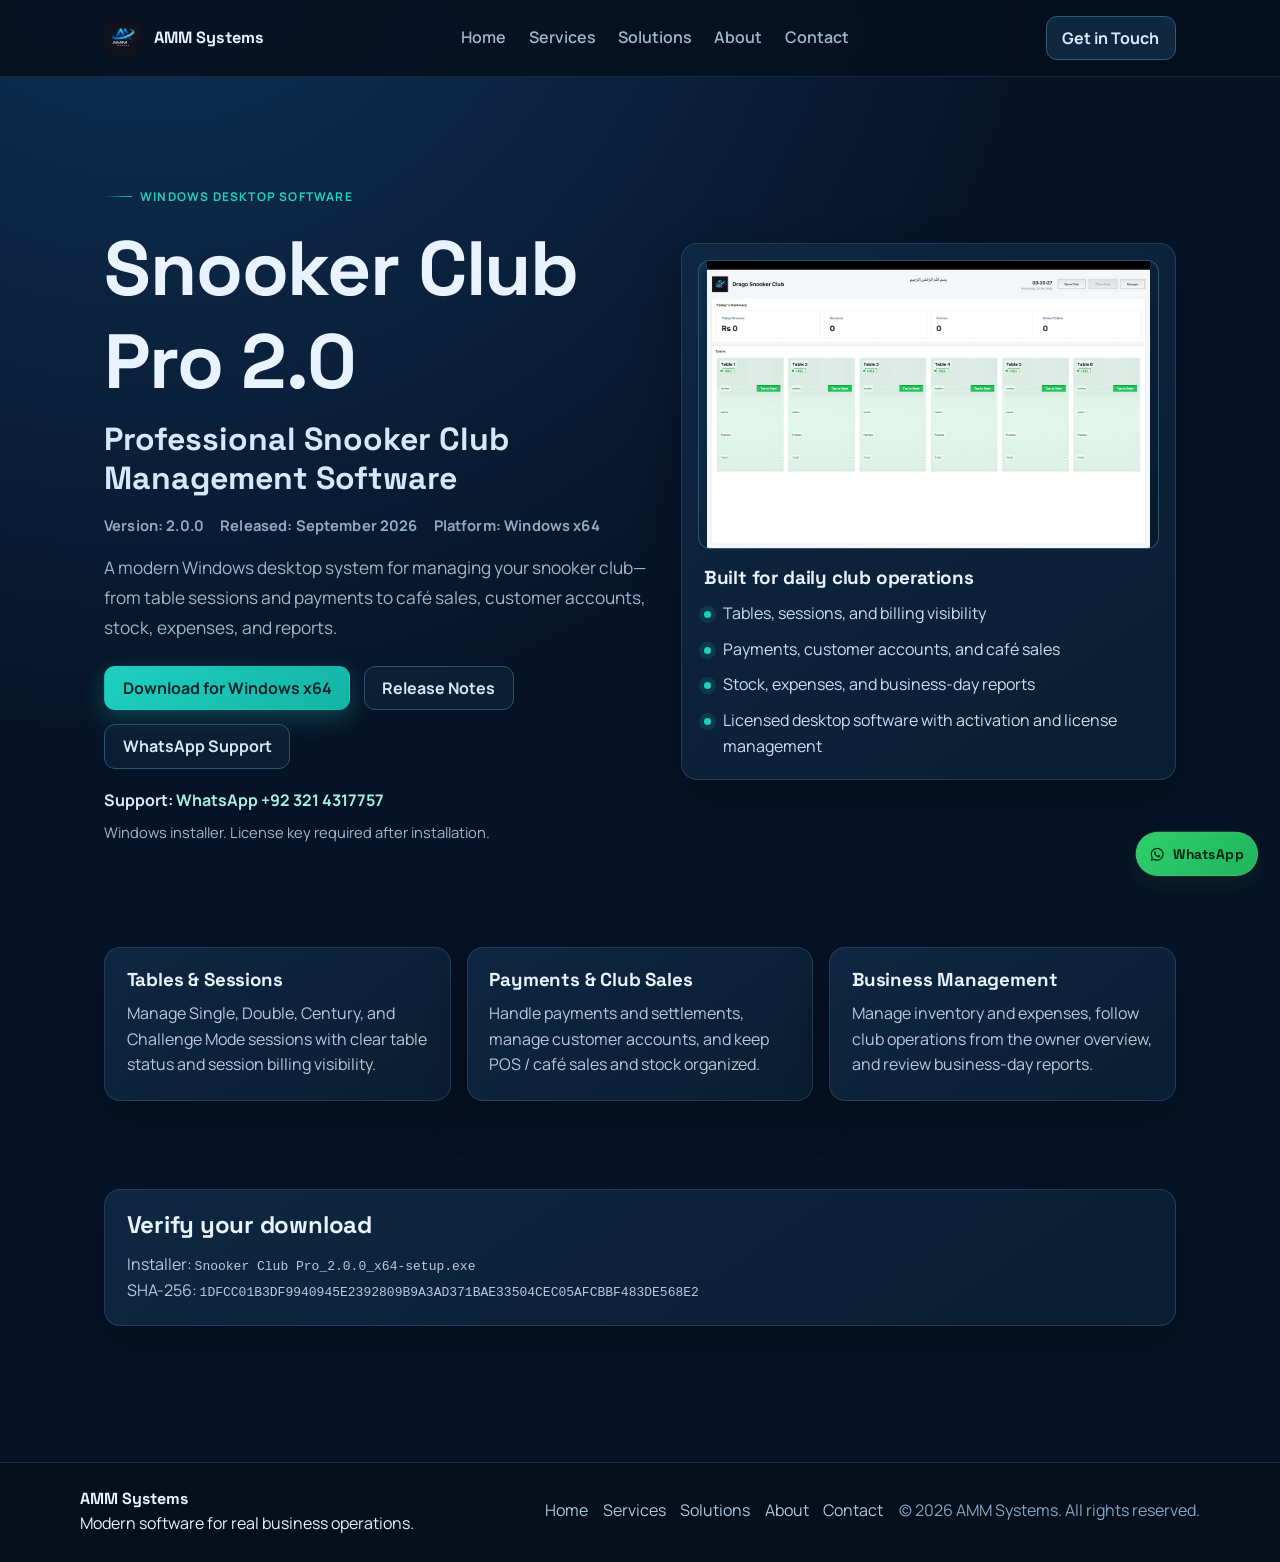
==== commit 2ff7136e: "fix(download): publish verified Windows 2.0.0 installer" ====
--- a/download.html
+++ b/download.html
@@ -210,7 +210,7 @@
           <div class="download-actions">
             <a
               class="btn btn-primary"
-              href="/downloads/Snooker-Club-Pro-2.0.0-x64-setup.exe"
+              href="https://g8cntulnsmlomdxh.public.blob.vercel-storage.com/releases/8bcee13539ebc6b3d9f8babcdb30e394507c5abe/Snooker%20Club%20Pro_2.0.0_x64-setup.exe"
               download
             >
               Download for Windows x64
@@ -265,7 +265,7 @@
         <article class="card reveal download-verification">
           <h2 id="verify-download">Verify your download</h2>
           <p>Installer: <code>Snooker Club Pro_2.0.0_x64-setup.exe</code></p>
-          <p>SHA-256: <code>AA79A46436D3628B1E2EB7E9F3E541D2A02458B798876CB4E19273F90EEE6F93</code></p>
+          <p>SHA-256: <code>1DFCC01B3DF9940945E2392809B9A3AD371BAE33504CEC05AFCBBF483DE568E2</code></p>
         </article>
       </div>
     </section>
